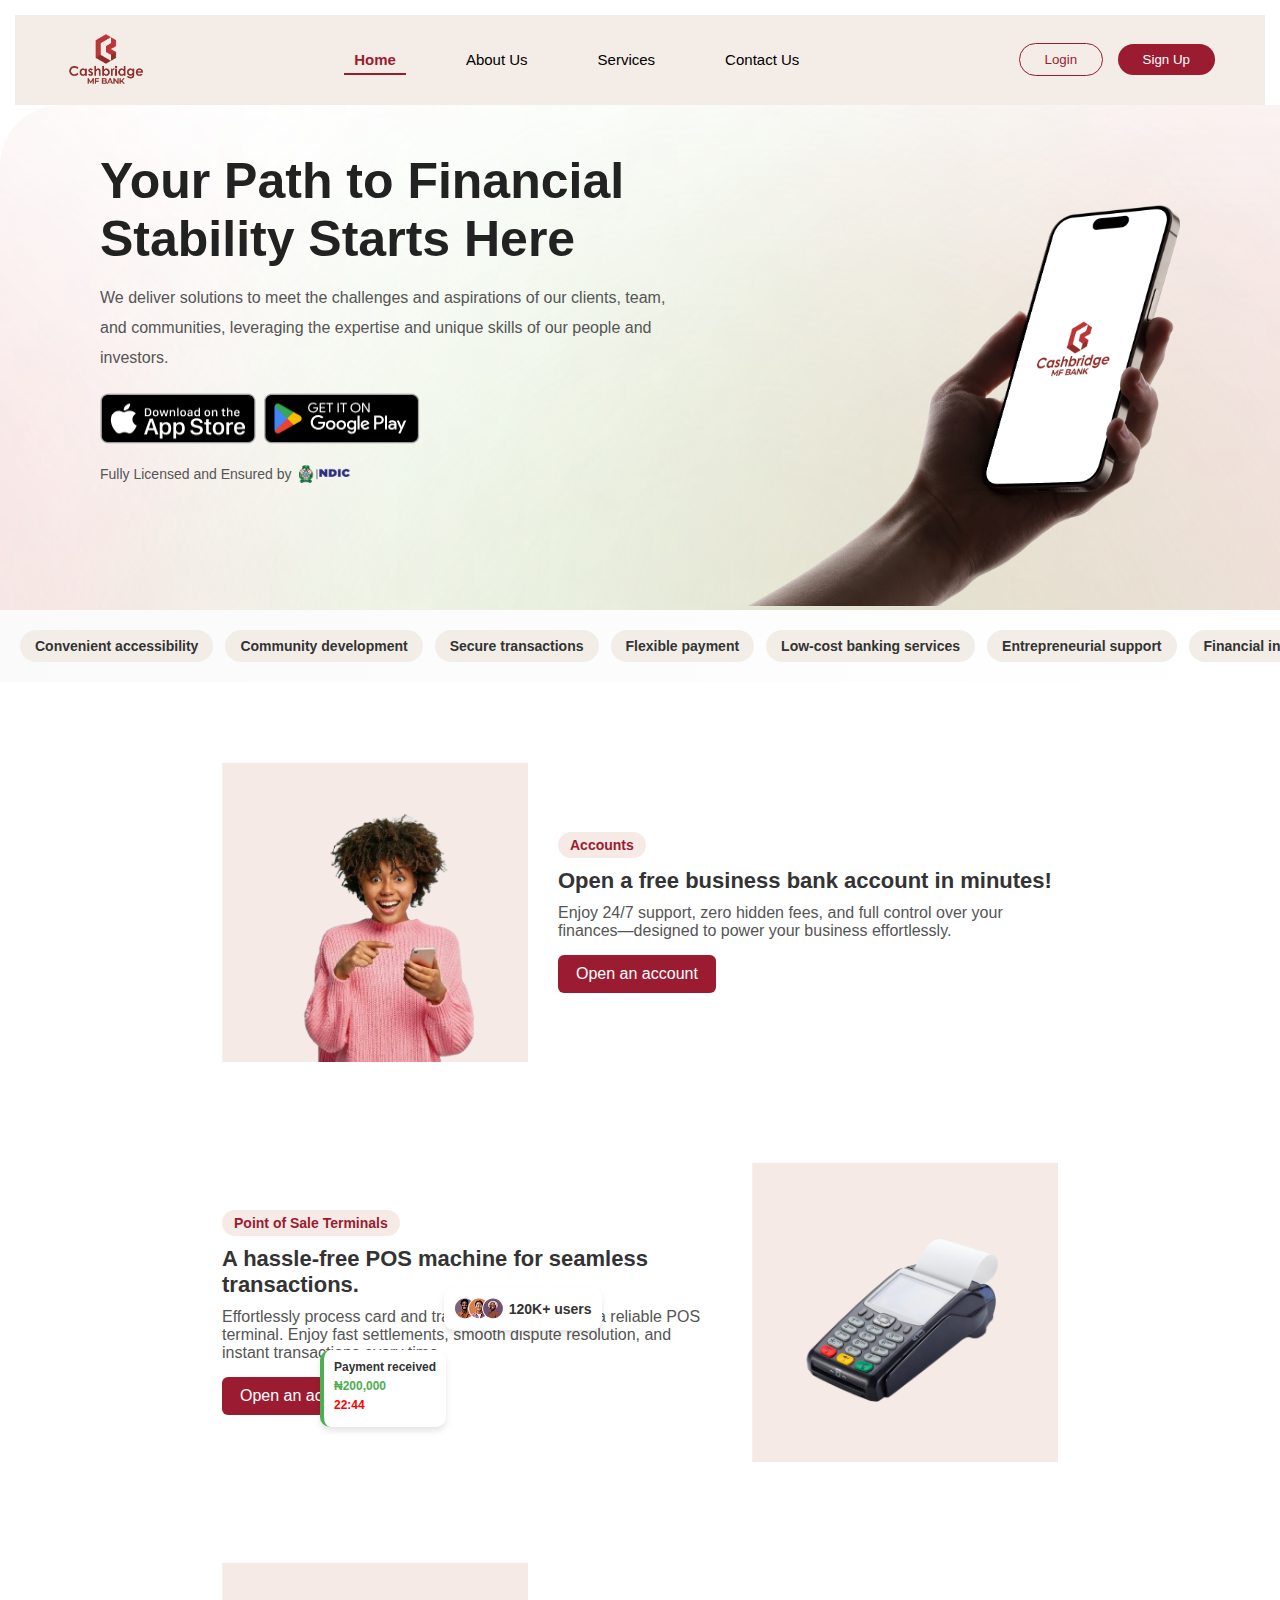
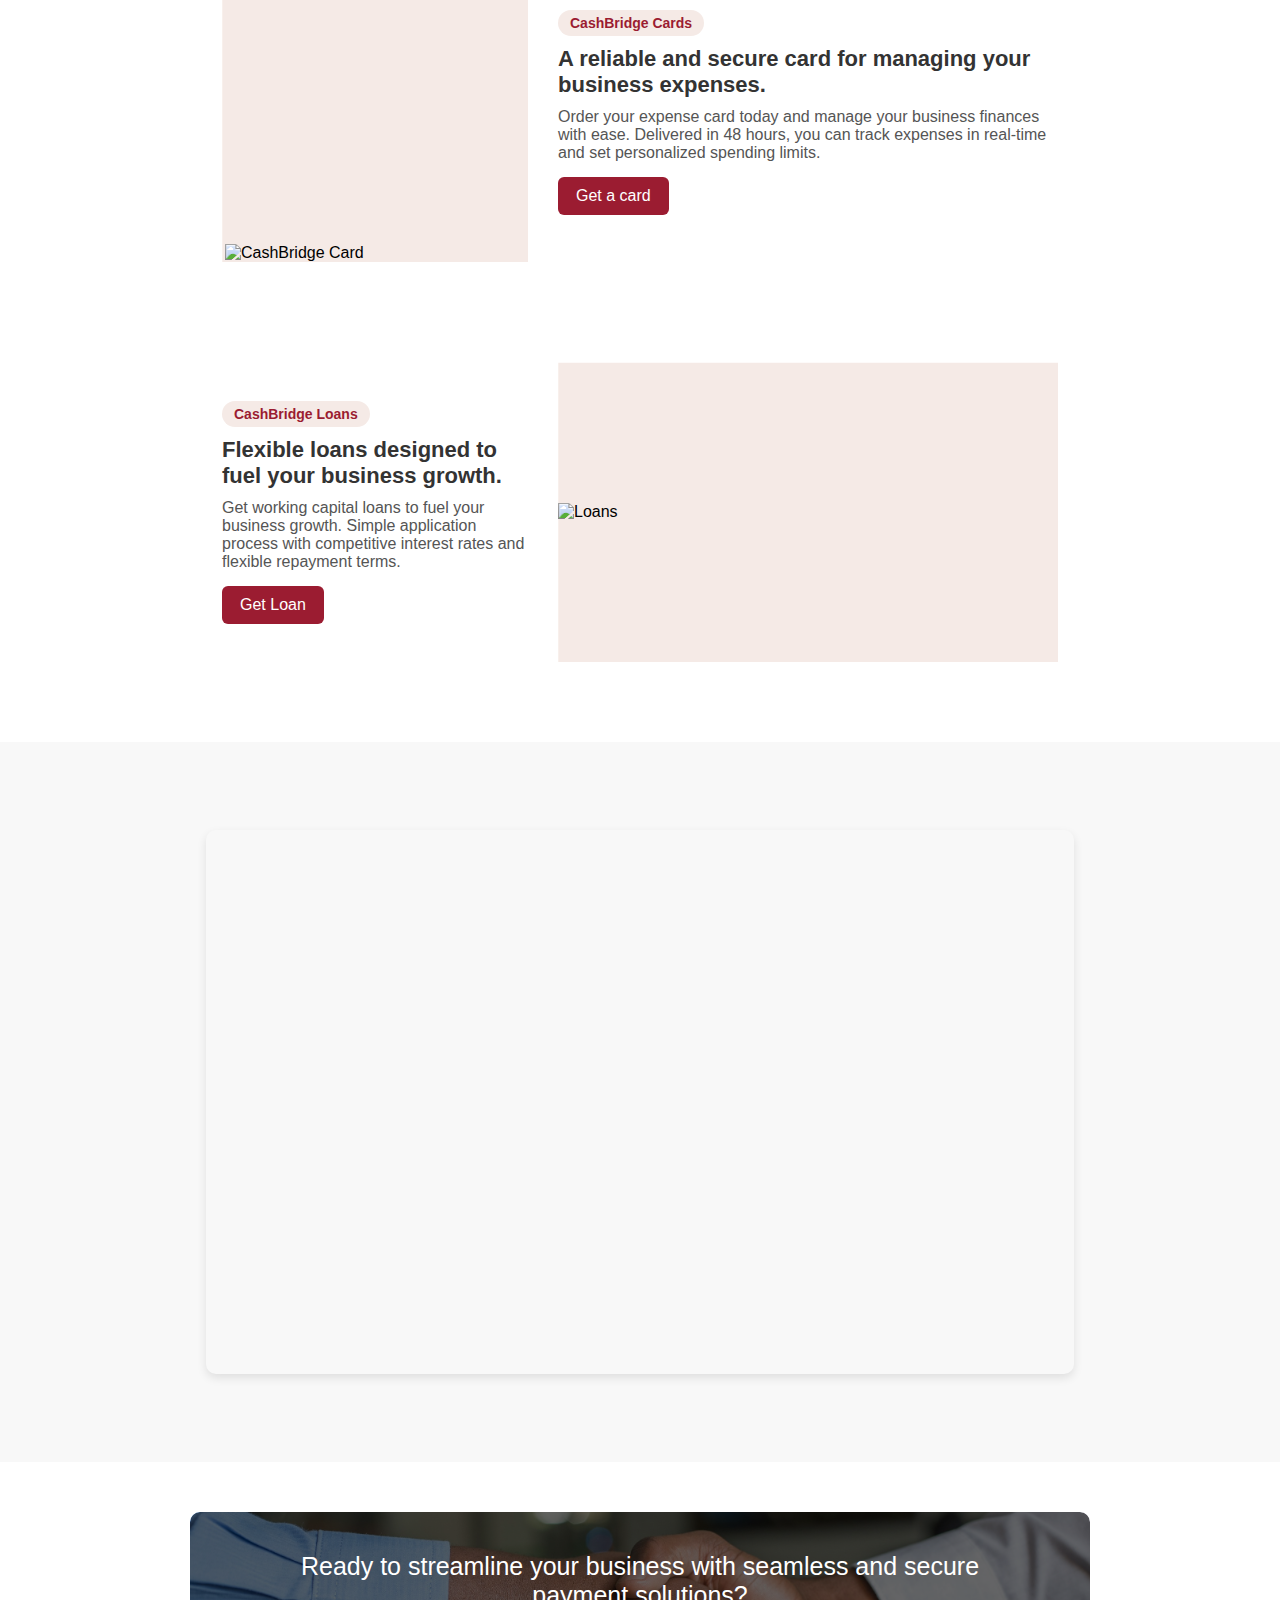
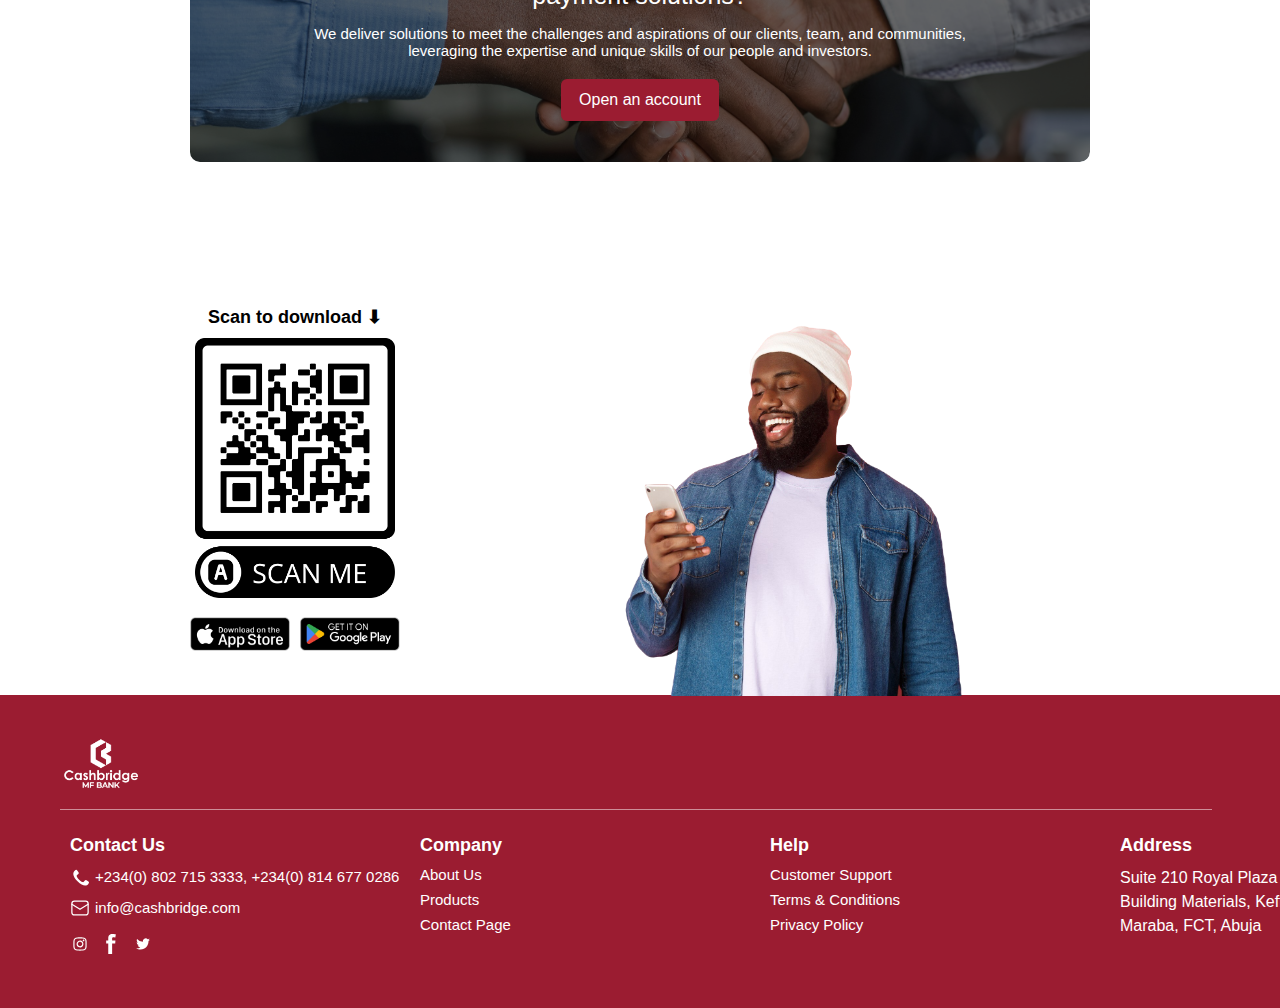
==== index.html @ af5f1c72 "Initial commit" ====
<!DOCTYPE html>
<html lang="en">

<head>
    <meta charset="UTF-8">
    <meta name="viewport" content="width=device-width, initial-scale=1.0">
    <title>CashBridge Landing Page</title>
    <link rel="stylesheet" href="styles.css">
</head>

<body>

    <!-- Navigation -->
    <header class="navbar">
        <div class="logo">
            <img src="img/CB-logo.png" alt="Company Logo">
        </div>
    
        <!-- Hamburger Menu Icon -->
        <button class="menu-toggle" id="menu-toggle">
            ☰
        </button>
    
        <nav class="nav-links" id="nav-links">
            <ul>
                <li><a href="index.html" class="active">Home</a></li>
                <li><a href="about.html">About Us</a></li>
                <li><a href="services.html">Services</a></li>
                <li><a href="contact.html">Contact Us</a></li>
                <li class="menu-auth-buttons">
                    <button class="login">Login</button>
                    <button class="signup">Sign Up</button>
                </li>
            </ul>
        </nav>
    
        <!-- Desktop Auth Buttons (Hidden on Mobile) -->
        <div class="auth-buttons">
            <button class="login">Login</button>
            <button class="signup">Sign Up</button>
        </div>
    </header>    

    <!-- Hero Section -->
    <section class="hero">
        <div class="hero-content">
            <h1>Your Path to Financial Stability Starts Here</h1>
            <p>
                We deliver solutions to meet the challenges and aspirations of our clients, team, and communities,
                leveraging the
                expertise and unique skills of our people and investors.
            </p>
            <div class="cta-buttons">
                <a href="https://play.google.com/store/apps/details?id=com.cashbridgemfb.cashbridgemfbmobile">
                    <img src="img/button-1.png" alt="Download button">
                </a>
                <a href="https://play.google.com/store/apps/details?id=com.cashbridgemfb.cashbridgemfbmobile">
                    <img src="img/button-2.png" alt="Download button">
                </a>
            </div>
            <span class="licensed">
                Fully Licensed and Ensured by
                <img src="img/cbn&ndic.png" alt="">
            </span>
        </div>
        <div class="hero-image">
            <img src="img/cashbridge-1.png" alt="Mobile App Preview">
        </div>
    </section>

    <!-- Benefits Section -->
    <section class="benefits">
        <div class="benefits-container">
            <span class="benefit">Convenient accessibility</span>
            <span class="benefit">Community development</span>
            <span class="benefit">Secure transactions</span>
            <span class="benefit">Flexible payment</span>
            <span class="benefit">Low-cost banking services</span>
            <span class="benefit">Entrepreneurial support</span>
            <span class="benefit">Financial inclusion</span>
            <span class="benefit">Access to credit</span>
            <span class="benefit">Savings support</span>
        </div>
    </section>

    <!-- Features -->
    <section class="features">
        <div class="feature">
            <div class="feature-image">
                <img src="img/cashbridge-2.png" alt="Open Account" style="width: 200px; align-self:self-end">

                <!-- Payment Received Popup -->
                <div class="popup payment-received">
                    <p>Payment received</p>
                    <p class="amount">₦200,000</p>
                    <p class="time">22:44</p>
                </div>

                <!-- Users Count Popup -->
                <div class="popup users-count">
                    <img src="img/user-icon.png" alt="Users">
                    <span>120K+ users</span>
                </div>
            </div>
            <div class="feature-text">
                <span class="feature-label">Accounts</span>
                <h3>Open a free business bank account in minutes!</h3>
                <p>Enjoy 24/7 support, zero hidden fees, and full control over your finances—designed to power your
                    business effortlessly.</p>
                <button class="feature-btn">Open an account</button>
            </div>
        </div>

        <div class="feature">
            <div class="feature-text">
                <span class="feature-label">Point of Sale Terminals</span>
                <h3>A hassle-free POS machine for seamless transactions.</h3>
                <p>Effortlessly process card and transfer payments with a reliable POS terminal. Enjoy fast settlements,
                    smooth dispute resolution, and instant transactions every time.</p>
                <button class="feature-btn">Open an account</button>
            </div>
            <div class="feature-image">
                <img src="img/cashbridge-3.png" alt="POS Machine" style="width: 300px; align-self: center;">
            </div>
        </div>

        <div class="feature">
            <div class="feature-image">
                <img src="img/card.png" alt="CashBridge Card"
                    style="width: 300px; align-self: self-end;">
            </div>
            <div class="feature-text">
                <span class="feature-label">CashBridge Cards</span>
                <h3>A reliable and secure card for managing your business expenses.</h3>
                <p>Order your expense card today and manage your business finances with ease. Delivered in 48 hours, you
                    can track expenses in real-time and set personalized spending limits.</p>
                <button class="feature-btn">Get a card</button>
            </div>
        </div>

        <div class="feature">
            <div class="feature-text">
                <span class="feature-label">CashBridge Loans</span>
                <h3>Flexible loans designed to fuel your business growth.</h3>
                <p>Get working capital loans to fuel your business growth. Simple application process with competitive
                    interest rates and flexible repayment terms.</p>
                <button class="feature-btn">Get Loan</button>
            </div>
            <div class="feature-image">
                <img src="img/cashbridge-4.jpg" alt="Loans" style="width: 500px; align-self: center;">
            </div>
        </div>
    </section>

    <!-- Video -->
    <section class="video-section">
        <video src="/img/CB-video.mp4" autoplay muted loop playsinline></video>
    </section>       

    <!-- CTA -->
    <section class="cta">
        <div class="cta-overlay">
            <h2>Ready to streamline your business with seamless and secure payment solutions?</h2>
            <p>We deliver solutions to meet the challenges and aspirations of our clients, team, and communities, leveraging the expertise and unique skills of our people and investors.</p>
            <button class="cta-btn">Open an account</button>
        </div>
    </section>
    
    <!-- Download -->
    <section class="download-section">
        <div class="download-content">
            <h3>Scan to download <span>⬇</span></h3>
            <img src="img/Cb-QRcode.png" alt="QR Code" class="qr-code">
            <div class="store-buttons">
                <img src="img/button-1.png" alt="Download on App Store">
                <img src="img/button-2.png" alt="Get it on Google Play">
            </div>
        </div>
        <div class="download-image">
            <img src="img/cashbridge-6.png" alt="Happy User">
        </div>
    </section>    

    <!-- Footer -->
    <footer class="footer">
        <!-- Logo Section -->
        <div class="footer-logo">
            <img src="/img/CB-logo-2.png" alt="Logo">
        </div>

        <!-- Border Line -->
        <div class="footer-line"></div>

        <!-- Footer Content -->
        <div class="footer-container">
            <!-- Contact Us -->
            <div class="footer-section">
                <h3>Contact Us</h3>
                <span>
                    <img src="img/call-svgrepo-com.svg" alt="">
                    <p>+234(0) 802 715 3333, +234(0) 814 677 0286</p>
                </span>
                <span>
                    <img src="img/email-envelope-letter-mail-message-svgrepo-com.svg" alt="">
                    <p>info@cashbridge.com</p>
                </span>
                <div class="social-icons">
                    <a href="#">
                        <img src="img/instagram-svgrepo-com.svg" alt="">
                    </a>
                    <a href="#">
                        <img src="img/facebook-svgrepo-com.svg" alt="">
                    </a>
                    <a href="#">
                        <img src="img/twitter-svgrepo-com.svg" alt="">
                    </a>
                </div>
            </div>

            <!-- Company -->
            <div class="footer-section">
                <h3>Company</h3>
                <ul>
                    <li><a href="#">About Us</a></li>
                    <li><a href="#">Products</a></li>
                    <li><a href="#">Contact Page</a></li>
                </ul>
            </div>

            <!-- Help -->
            <div class="footer-section">
                <h3>Help</h3>
                <ul>
                    <li><a href="#">Customer Support</a></li>
                    <li><a href="#">Terms & Conditions</a></li>
                    <li><a href="#">Privacy Policy</a></li>
                </ul>
            </div>

            <!-- Address -->
            <div class="footer-section">
                <h3>Address</h3>
                <p>Suite 210 Royal Plaza Opposite</p>
                <p>Building Materials, Keffi-Road</p>
                <p>Maraba, FCT, Abuja</p>
            </div>
        </div>
    </footer>

    <script src="script.js"></script>
</body>
</html>
---- styles.css ----
* {
    margin: 0;
    padding: 0;
    box-sizing: border-box;
    font-family: Helvetica, sans-serif;
}

/* Navbar */
.navbar {
    display: flex;
    justify-content: space-between;
    align-items: center;
    background: #f4ece7;
    color: black;
    padding: 15px 50px;
    margin-top: 15px;
    margin-inline: 15px;
}

/* Logo */
.navbar .logo img {
    width: 80px;
}

/* Default Navigation Links */
.nav-links ul {
    display: flex;
    list-style: none;
    gap: 20px;
}

.nav-links ul li {
    margin: 0 15px;
}

.navbar nav ul li a {
    color: black;
    text-decoration: none;
    font-size: 15px;
    padding: 5px 10px;
}

.navbar nav ul li a.active {
    color: #9b1c31;
    font-weight: bold;
    border-bottom: 2px solid #9b1c31;
}

.nav-links ul li a:hover {
    color: #9b1c31;
}

/* Auth Buttons */
.auth-buttons button {
    padding: 8px 25px;
    cursor: pointer;
    margin-left: 10px;
}

.menu-auth-buttons {
    display: none;
    margin-top: 10px;
}

/* Desktop Button Styling */
.login {
    background: transparent;
    color: #9b1c31;
    border: 1px solid #9b1c31;
    border-radius: 50px;
}

.signup {
    background: #9b1c31;
    color: white;
    border: none;
    border-radius: 50px;
}

.login:hover {
    background: #9b1c31;
    color: white;
    border: none;
}

.signup:hover {
    background: transparent;
    color: #9b1c31;
    border: 1px solid #9b1c31;
    border-radius: 50px;
}

/* Mobile & Tablet View */
.menu-toggle {
    display: none;
    /* Hidden on Desktop */
    font-size: 24px;
    background: none;
    border: none;
    cursor: pointer;
}

/* Mobile Navigation */
@media (max-width: 768px) {
    .nav-links {
        display: none;
        /* Hidden by default */
        position: absolute;
        top: 60px;
        left: 0;
        width: 100%;
        background: #f4ece7;
        text-align: center;
        padding: 10px 0;
        box-shadow: 0px 4px 6px rgba(0, 0, 0, 0.1);
    }

    .nav-links ul {
        display: flex;
        flex-direction: column;
        padding: 0;
    }

    .nav-links ul li {
        padding: 10px 0;
    }

    /* Show Menu Auth Buttons on Mobile */
    .menu-auth-buttons {
        display: block;
        margin-top: 10px;
    }

    .menu-auth-buttons button {
        width: 80%;
        margin: 5px auto;
        padding: 10px;
    }

    /* Show Hamburger Icon */
    .menu-toggle {
        display: block;
    }

    /* Show Navbar when Active */
    .nav-links.active {
        display: block;
    }

    /* Hide Desktop Auth Buttons */
    .auth-buttons {
        display: none;
    }
}

/* Hero Section */
.hero {
    display: flex;
    justify-content: center;
    align-items: center;
    text-align: center;
    padding: 0 100px;
    background-image: url("img/CB-background3.png");
}

/* Hero Content */
.hero-content {
    padding-bottom: 80px;
    width: 60%;
}

/* Heading */
.hero h1 {
    font-size: 50px;
    font-weight: 700;
    color: #222;
    text-align: left;
}

/* Paragraph */
.hero p {
    margin: 15px 0;
    color: #555;
    text-align: left;
    line-height: 30px;
    font-size: 16px;
    font-weight: 400;
    margin-right: 70px;
}

/* Call-to-action buttons */
.cta-buttons {
    display: flex;
    margin-top: 20px;
    cursor: pointer;
    gap: 8px;
}

.cta-buttons a img {
    width: 100%;
    height: 90%;
}

/* Hero Image */
.hero-image {
    padding-top: 100px;
    width: 40%;
}

.hero-image img {
    width: 100%;
}

/* Licensed Section */
.licensed {
    display: flex;
    align-items: center;
    justify-content: left;
    font-size: 14px;
    color: #555;
    margin-top: 15px;
    gap: 8px;
}

.licensed img {
    width: 8%;
    height: 8%;
}

/* Responsive Design */
@media (max-width: 1024px) {
    .hero {
        flex-direction: column;
        text-align: center;
        padding: 50px 20px;
    }

    .hero-content {
        width: 100%;
        padding-bottom: 40px;
    }

    .hero h1 {
        font-size: 32px;
        text-align: center;
    }

    .hero p {
        font-size: 14px;
        text-align: center;
        margin: 0 auto;
    }

    .cta-buttons {
        justify-content: center;
    }

    .licensed {
        justify-content: center;
    }

    /* Hide Hero Image on Mobile & Tablet */
    .hero-image {
        display: none;
    }
}

/* Benefits Section */
.benefits {
    overflow: hidden;
    padding: 20px;
    background: linear-gradient(to right, #fafafa, #ffffff);
    white-space: nowrap;
}

.benefits-container {
    display: flex;
    gap: 12px;
    animation: scroll 50s linear infinite;
}

.benefit {
    display: inline-block;
    padding: 8px 15px;
    background: rgba(242, 238, 231, 1);
    border-radius: 20px;
    font-size: 14px;
    color: #333;
    font-weight: bold;
    white-space: nowrap;
}

/* Smooth scrolling animation */
@keyframes scroll {
    from {
        transform: translateX(0%);
    }

    to {
        transform: translateX(-100%);
    }
}

/* Features Section */
.features {
    display: flex;
    flex-direction: column;
    gap: 40px;
    padding: 50px 15%;
}

/* Each feature */
.feature {
    display: flex;
    align-items: center;
    gap: 30px;
    padding: 30px;
    border-radius: 10px;
}


/* Feature text content */
.feature-text {
    max-width: 500px;
}

.feature-label {
    display: inline-block;
    background: #F5EAE6;
    color: #9b1c31;
    padding: 5px 12px;
    font-size: 14px;
    font-weight: bold;
    border-radius: 20px;
    margin-bottom: 10px;
}

.feature h3 {
    font-size: 22px;
    color: #333;
    margin-bottom: 10px;
}

.feature p {
    font-size: 16px;
    color: #555;
    margin-bottom: 15px;
}

/* Buttons */
.feature-btn {
    background: #9b1c31;
    color: white;
    padding: 10px 18px;
    border: none;
    border-radius: 6px;
    cursor: pointer;
    font-size: 16px;
}

.feature-btn:hover {
    background: #bb223a;
}

/* Images */
.feature-image {
    display: flex;
    width: 500px;
    height: 300px;
    background-image: url("img/CB-background2.png");
    align-content: center;
    justify-content: center;
}

/* Popups */
.feature-image .popup {
    position: absolute;
    background: white;
    padding: 10px;
    border-radius: 10px;
    box-shadow: 0px 4px 6px rgba(0, 0, 0, 0.1);
    font-size: 14px;
}

/* Payment Received Popup */
.payment-received {
    top: 150%;
    left: 25%;
    padding: 3px;
    border-left: 4px solid #4CAF50;
}

.payment-received p {
    font-size: 12px;
    font-weight: bold;
    margin-bottom: 5px;
    color: #333;
}

.payment-received .amount {
    font-size: 12px;
    color: #4CAF50;
    font-weight: 600;
}

.payment-received .time {
    font-size: 12px;
    color: red;
    font-weight: 600;
}

/* User count popup */
.users-count {
    top: 143%;
    right: 53%;
    display: flex;
    align-items: center;
    gap: 5px;
    padding: 10px;
    border-radius: 8px;
    background: white;
    box-shadow: 0px 4px 6px rgba(0, 0, 0, 0.1);
}

.users-count img {
    width: 50px;
}

.users-count span {
    font-size: 14px;
    font-weight: bold;
    color: #333;
}


/* Responsive (Stack on small screens) */
@media (max-width: 768px) {
    .feature {
        flex-direction: column !important;
        text-align: center;
    }
}

/* Testimonials Section */
.video-section {
    display: flex;
    justify-content: center;
    align-items: center;
    height: 80vh;
    background: #f8f8f8;
    padding: 20px;
}

.video-section video {
    width: 70%;
    height: 80%;
    object-fit: cover;
    border-radius: 10px;
    box-shadow: 0px 4px 10px rgba(0, 0, 0, 0.1);
}

@media (max-width: 1024px) {
    .video-section video {
        width: 90%;
    }
}

@media (max-width: 768px) {
    .video-section {
        height: 60vh;
    }

    .video-section video {
        width: 100%;
        height: 50vh;
    }
}

@media (max-width: 480px) {
    .video-section {
        height: 50vh;
    }

    .video-section video {
        width: 100%;
        height: 40vh;
    }
}

/* CTA Section */
.cta {
    background: url('img/cashbridge-5.jpg') center/cover no-repeat;
    display: flex;
    justify-content: center;
    align-items: center;
    height: 250px;
    position: relative;
    border-radius: 10px;
    margin: 50px auto;
    max-width: 900px;
    overflow: hidden;
}

/* Overlay effect */
.cta-overlay {
    background: rgba(0, 0, 0, 0.6);
    padding: 40px;
    height: 250px;
    text-align: center;
    color: white;
    width: 100%;
    border-radius: 10px;
}

.cta h2 {
    font-size: 25px;
    font-weight: 500;
    margin-bottom: 15px;
    padding: 0px 50px;
}

.cta p {
    font-size: 15px;
    font-weight: 400;
    margin-bottom: 20px;
    padding: 0px 50px;
}

/* CTA Button */
.cta-btn {
    background: #9b1c31;
    color: white;
    border: none;
    padding: 12px 18px;
    font-size: 16px;
    border-radius: 6px;
    cursor: pointer;
    transition: 0.3s;
}

.cta-btn:hover {
    background: #bb223a;
}

/* Responsive */
@media (max-width: 768px) {
    .cta {
        height: auto;
        padding: 20px;
    }

    .cta h2 {
        font-size: 18px;
    }

    .cta p {
        font-size: 14px;
    }

    .cta-btn {
        font-size: 14px;
        padding: 10px 16px;
    }
}

/* Download Section */
.download-section {
    display: flex;
    align-items: center;
    justify-content: center;
    gap: 40px;
    padding-top: 50px;
    padding-inline: 50px;
    background: white;
}

/* Left Side Content */
.download-content {
    text-align: center;
}

.download-content h3 {
    font-size: 18px;
    font-weight: bold;
    margin-bottom: 10px;
}

.qr-code {
    width: 200px;
    margin-bottom: 15px;
}

/* Store Buttons */
.store-buttons {
    display: flex;
    justify-content: center;
    gap: 10px;
}

.store-buttons img {
    width: 100px;
    cursor: pointer;
}

/* Right Side Image */
.download-image img {
    width: 650px;
    max-width: 100%;
    margin-bottom: -5px;
}

/* Responsive */
@media (max-width: 768px) {
    .download-section {
        flex-direction: column;
        text-align: center;
    }

    .download-image img {
        width: 200px;
    }
}

/* Footer */
.footer {
    background-color: #9b1c31;
    color: white;
    padding: 40px 0px;
    text-align: center;
}

/* Logo Section */
.footer-logo {
    text-align: left;
    margin-bottom: 10px;
    margin-left: 60px;
}

.footer-logo img {
    width: 80px;
}

/* Horizontal Border Line */
.footer-line {
    width: 90%;
    height: 1px;
    background-color: #fff;
    opacity: 0.5;
    margin-block: 15px;
    margin-left: 60px;
}

/* Footer Content */
.footer-container {
    display: flex;
    margin-left: 60px;
    text-align: left;
}

.footer-section {
    flex: 1;
    min-width: 330px;
    margin: 10px;
}

.footer-section h3 {
    font-size: 18px;
    font-weight: 700;
    margin-bottom: 10px;
}

.footer-section p {
    line-height: 1.5;
}

.footer-section span {
    display: flex;
    align-items: center;
    margin-bottom: 8px;
}

.footer-section span img {
    width: 20px;
    margin-right: 5px;
}

.footer-section span p {
    font-size: 15px;
}

/* Footer Links */
.footer-section ul {
    list-style: none;
    padding: 0;
}

.footer-section ul li {
    margin-bottom: 8px;
    font-size: 15px;
}

.footer-section ul li a {
    color: white;
    text-decoration: none;
    transition: 0.3s;
}

.footer-section ul li a:hover {
    text-decoration: underline;
}

/* Social Media Icons */
.social-icons {
    margin-top: 15px;
}

.social-icons a {
    margin-right: 5px;
    text-decoration: none;
    transition: 0.3s;
}

.social-icons img {
    width: 20px;
    margin-right: 2px;
}

/* Responsive Design */
@media (max-width: 768px) {
    .footer-container {
        flex-direction: column;
        text-align: center;
    }

    .footer-section {
        margin-bottom: 20px;
    }
}

/* Service Page */

.services-hero {
    font-size: 20px;
    font-style: bold;
    text-align: center;
    margin-top: 5%;
    margin-inline: 20%;
}

/* Popups */
.feature-image .service-popup {
    position: absolute;
    background: white;
    padding: 10px;
    border-radius: 10px;
    box-shadow: 0px 4px 6px rgba(0, 0, 0, 0.1);
    font-size: 14px;
}

/* Payment Received Popup */
.service-payment-received {
    top: 75%;
    left: 25%;
    padding: 3px;
    border-left: 4px solid #4CAF50;
}

.service-payment-received p {
    font-size: 12px;
    font-weight: bold;
    margin-bottom: 5px;
    color: #333;
}

.service-payment-received .amount {
    font-size: 12px;
    color: #4CAF50;
    font-weight: 600;
}

.service-payment-received .time {
    font-size: 12px;
    color: red;
    font-weight: 600;
}

/* User count popup */
.service-users-count {
    top: 68%;
    right: 53%;
    display: flex;
    align-items: center;
    gap: 5px;
    padding: 10px;
    border-radius: 8px;
    background: white;
    box-shadow: 0px 4px 6px rgba(0, 0, 0, 0.1);
}

.service-users-count img {
    width: 50px;
}

.service-users-count span {
    font-size: 14px;
    font-weight: bold;
    color: #333;
}

/* Contact Page */
.contact {
    display: flex;
    justify-content: center;
    align-items: center;
    min-height: 100vh;
    background-image: url('./img/CB-background3.png');
    padding: 50px 10%;
}

.contact-container {
    max-width: 800px;
    text-align: left;
}

.contact h2 {
    font-size: 34px;
    font-weight: bold;
    margin-bottom: 10px;
}

.contact p {
    color: #666;
    margin-bottom: 20px;
}

.contact-form {
    display: flex;
    flex-direction: column;
}

.form-group {
    display: flex;
    gap: 20px;
    margin-bottom: 15px;
}

.input-field {
    flex: 1;
    display: flex;
    flex-direction: column;
}

.input-field label {
    font-size: 14px;
    font-weight: 500;
    margin-bottom: 5px;
}

.input-field input,
.message-field textarea {
    width: 100%;
    padding: 12px;
    border: 1px solid #ccc;
    border-radius: 5px;
    font-size: 16px;
    background: rgba(215, 213, 213, 1);
    ;
}

.message-field {
    display: flex;
    flex-direction: column;
    margin-bottom: 20px;
}

.message-field label {
    font-size: 14px;
    font-weight: 500;
    margin-bottom: 5px;
}

.message-field textarea {
    height: 150px;
    resize: none;
}

.submit-btn {
    background: #d32f2f;
    color: white;
    font-size: 16px;
    padding: 12px;
    border: none;
    border-radius: 5px;
    cursor: pointer;
    width: 120px;
    font-weight: bold;
}

.submit-btn:hover {
    background: #b71c1c;
}

/* Responsive Design */
@media (max-width: 768px) {
    .form-group {
        flex-direction: column;
    }
}
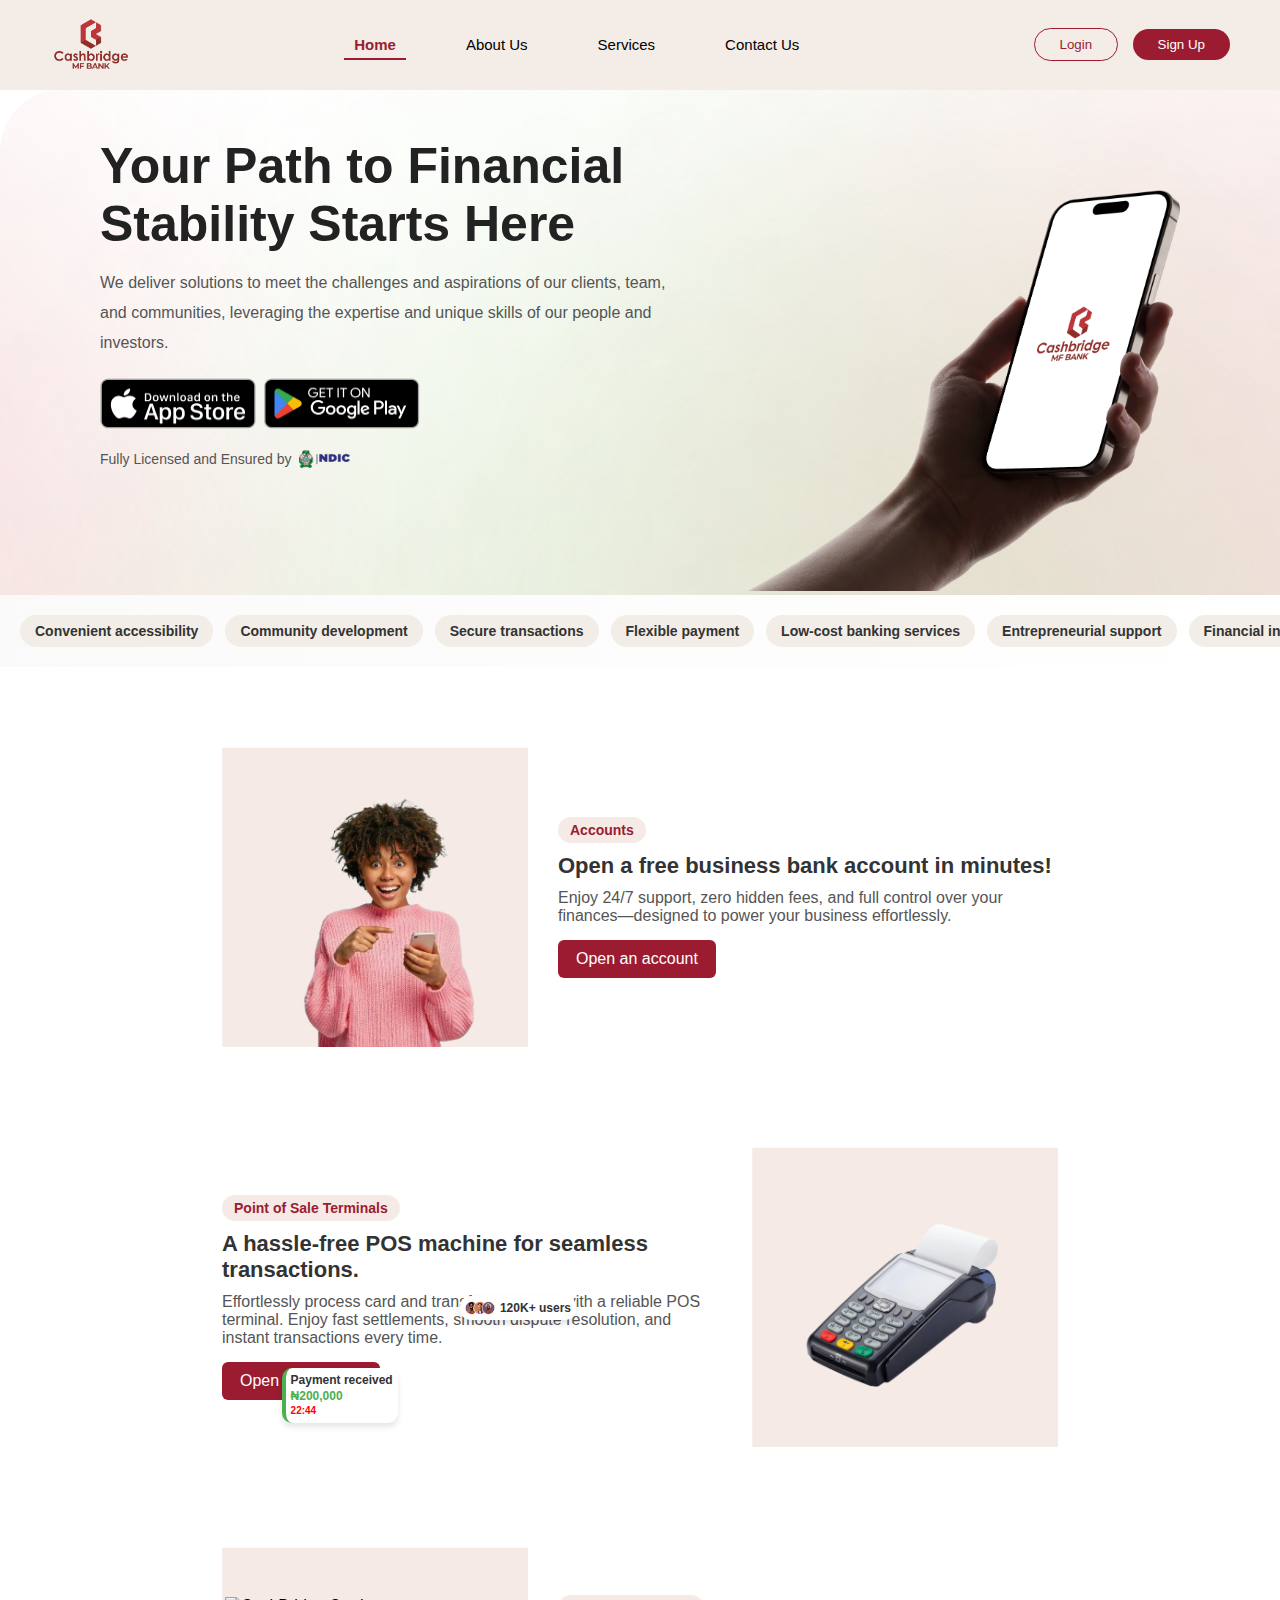
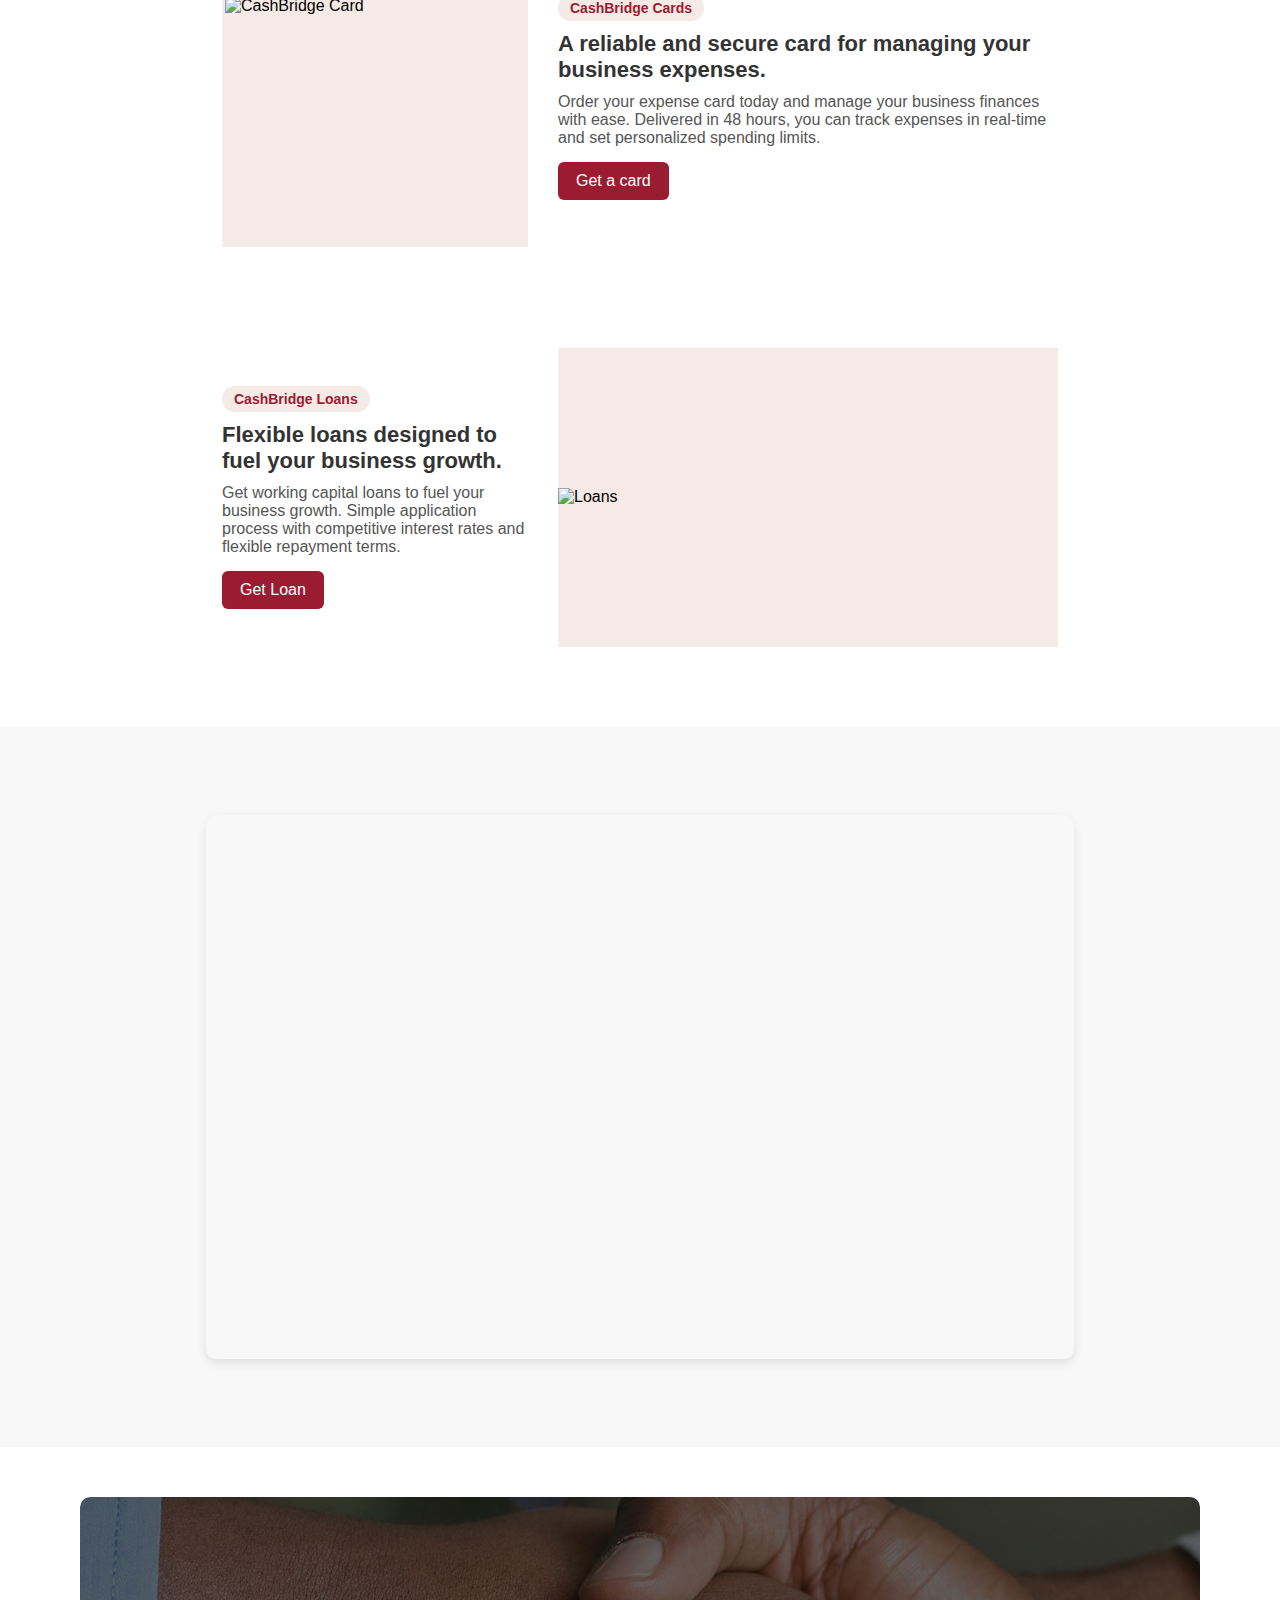
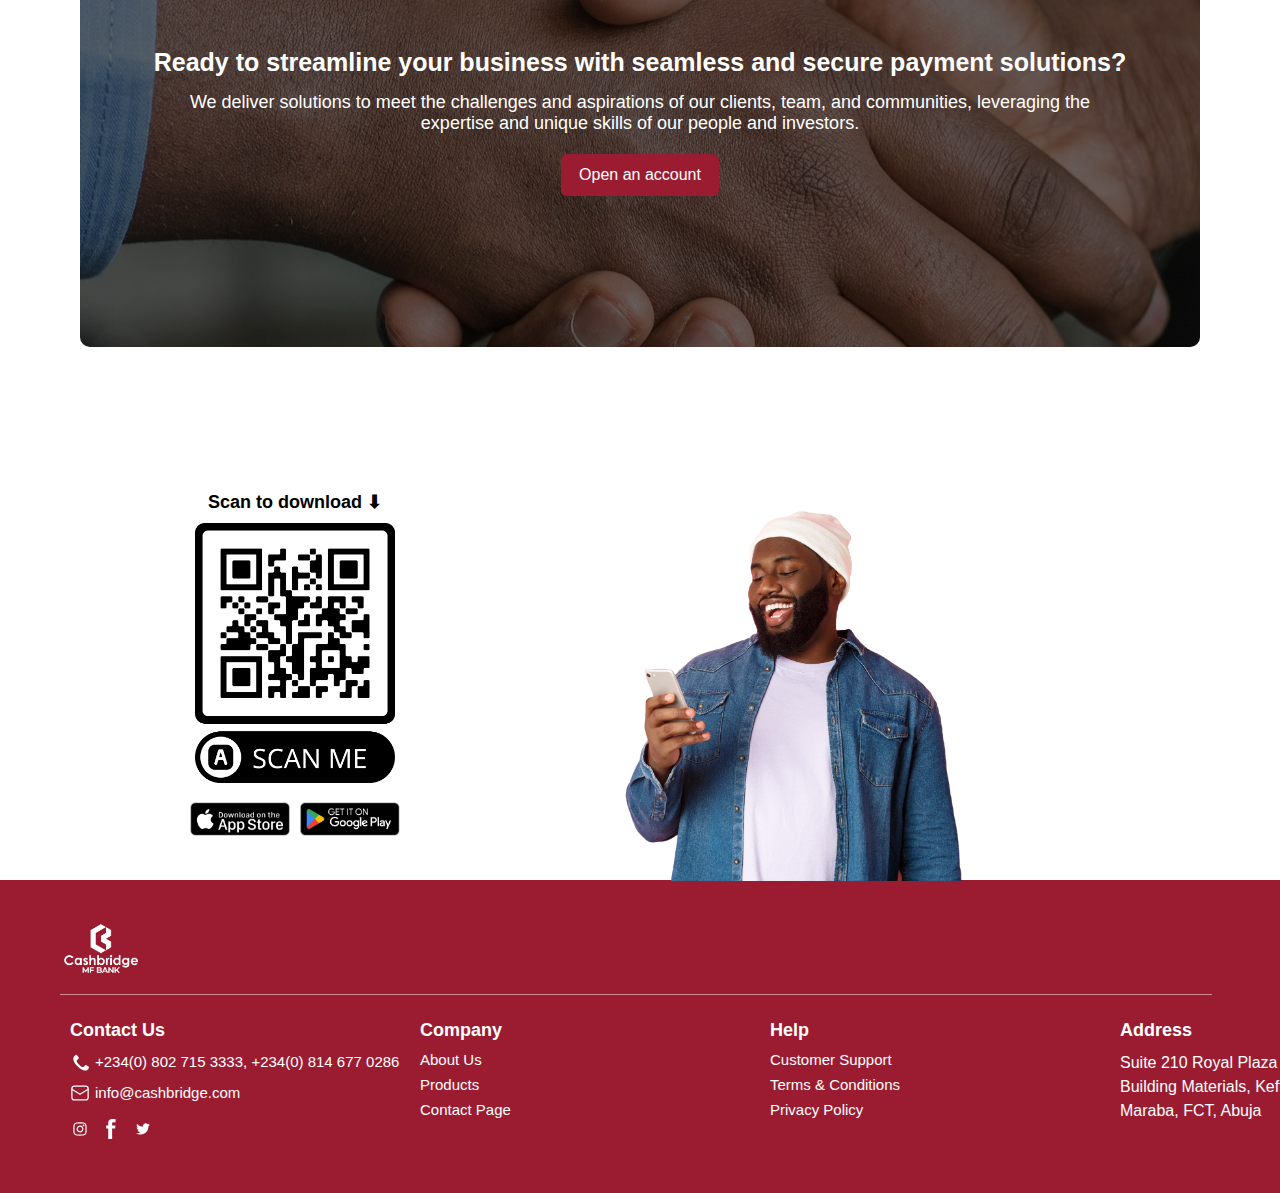
==== commit 0d011049: "update" ====
--- a/index.html
+++ b/index.html
@@ -126,8 +126,8 @@
 
         <div class="feature">
             <div class="feature-image">
-                <img src="img/card.png" alt="CashBridge Card"
-                    style="width: 300px; align-self: self-end;">
+                <img src="img/card.png" class="card" alt="CashBridge Card"
+                    style="width: 300px; height: 200px; align-self: center; justify-content: center;">
             </div>
             <div class="feature-text">
                 <span class="feature-label">CashBridge Cards</span>
@@ -164,6 +164,7 @@
             <p>We deliver solutions to meet the challenges and aspirations of our clients, team, and communities, leveraging the expertise and unique skills of our people and investors.</p>
             <button class="cta-btn">Open an account</button>
         </div>
+        <img src="img/cashbridge-5.jpg" alt="">
     </section>
     
     <!-- Download -->
--- a/styles.css
+++ b/styles.css
@@ -13,8 +13,9 @@
     background: #f4ece7;
     color: black;
     padding: 15px 50px;
-    margin-top: 15px;
-    margin-inline: 15px;
+    position: sticky;
+    z-index: 1000;
+    top: 0;
 }
 
 /* Logo */
@@ -93,7 +94,6 @@
 /* Mobile & Tablet View */
 .menu-toggle {
     display: none;
-    /* Hidden on Desktop */
     font-size: 24px;
     background: none;
     border: none;
@@ -102,9 +102,13 @@
 
 /* Mobile Navigation */
 @media (max-width: 768px) {
+    .navbar {
+        padding: 10px 30px;
+        margin: 0px;
+    }
+
     .nav-links {
         display: none;
-        /* Hidden by default */
         position: absolute;
         top: 60px;
         left: 0;
@@ -115,6 +119,10 @@
         box-shadow: 0px 4px 6px rgba(0, 0, 0, 0.1);
     }
 
+    .nav-links.show {
+        display: block;
+    }
+
     .nav-links ul {
         display: flex;
         flex-direction: column;
@@ -125,7 +133,6 @@
         padding: 10px 0;
     }
 
-    /* Show Menu Auth Buttons on Mobile */
     .menu-auth-buttons {
         display: block;
         margin-top: 10px;
@@ -137,12 +144,11 @@
         padding: 10px;
     }
 
-    /* Show Hamburger Icon */
     .menu-toggle {
-        display: block;
-    }
-
-    /* Show Navbar when Active */
+        display: flex;
+        color: #9b1c31;
+    }
+
     .nav-links.active {
         display: block;
     }
@@ -232,7 +238,7 @@
     .hero {
         flex-direction: column;
         text-align: center;
-        padding: 50px 20px;
+        padding: 50px 8%;
     }
 
     .hero-content {
@@ -253,13 +259,18 @@
 
     .cta-buttons {
         justify-content: center;
+        gap: 2px;
+    }
+
+    .cta-buttons a img {
+        width: 80%;
+        height: 80%;
     }
 
     .licensed {
         justify-content: center;
     }
 
-    /* Hide Hero Image on Mobile & Tablet */
     .hero-image {
         display: none;
     }
@@ -376,16 +387,15 @@
 .feature-image .popup {
     position: absolute;
     background: white;
-    padding: 10px;
+    padding: 5px;
     border-radius: 10px;
     box-shadow: 0px 4px 6px rgba(0, 0, 0, 0.1);
-    font-size: 14px;
 }
 
 /* Payment Received Popup */
 .payment-received {
-    top: 150%;
-    left: 25%;
+    top: 152%;
+    left: 22%;
     padding: 3px;
     border-left: 4px solid #4CAF50;
 }
@@ -393,7 +403,7 @@
 .payment-received p {
     font-size: 12px;
     font-weight: bold;
-    margin-bottom: 5px;
+    margin-bottom: 2px;
     color: #333;
 }
 
@@ -404,44 +414,147 @@
 }
 
 .payment-received .time {
-    font-size: 12px;
+    font-size: 10px;
     color: red;
     font-weight: 600;
 }
 
 /* User count popup */
 .users-count {
-    top: 143%;
-    right: 53%;
+    top: 144%;
+    right: 55%;
     display: flex;
     align-items: center;
     gap: 5px;
-    padding: 10px;
+    padding: 5px;
     border-radius: 8px;
     background: white;
     box-shadow: 0px 4px 6px rgba(0, 0, 0, 0.1);
 }
 
 .users-count img {
-    width: 50px;
+    width: 30px;
 }
 
 .users-count span {
-    font-size: 14px;
+    font-size: 12px;
     font-weight: bold;
     color: #333;
 }
 
 
-/* Responsive (Stack on small screens) */
+/* Responsive Layout */
+@media (max-width: 1024px) {
+    .features {
+        padding: 0 0;
+    }
+
+    .feature {
+        flex-direction: column;
+        text-align: center;
+        gap: 20px;
+        padding: 10px 30px;
+    }
+
+    .feature:nth-child(odd) {
+        flex-direction: column;
+    }
+
+    .feature-image {
+        order: -1;
+        width: fit-content;
+        height: fit-content;
+    }
+
+    .feature-image img {
+        width: 70%;
+        max-width: 350px;
+    }
+
+    .popup {
+        position: relative;
+        top: auto;
+        left: auto;
+        bottom: auto;
+        right: auto;
+        margin: 10px auto;
+        display: inline-block;
+    }
+
+    .users-count {
+        flex-direction: row;
+    }
+
+    .payment-received {
+        top: 100%;
+        left: 28%;
+    }
+
+    .users-count {
+        top: 95%;
+        right: 28%;
+    }
+}
+
 @media (max-width: 768px) {
-    .feature {
-        flex-direction: column !important;
-        text-align: center;
-    }
-}
-
-/* Testimonials Section */
+    .features {
+        padding: 30px 5%;
+    }
+
+    .feature-image img {
+        width: 80%;
+    }
+
+    .popup {
+        font-size: 12px;
+        padding: 6px 10px;
+    }
+
+    .users-count img {
+        width: 30px;
+        justify-content: center;
+    }
+
+    .payment-received {
+        top: 100%;
+        left: 28%;
+    }
+
+    .users-count {
+        top: 95%;
+        right: 28%;
+    }
+}
+
+@media (max-width: 480px) {
+    .features {
+        padding: 0;
+    }
+
+    .feature-image img {
+        width: 100%;
+    }
+
+    .popup {
+        font-size: 11px;
+        padding: 5px 8px;
+    }
+
+    .users-count img {
+        width: 30px;
+    }
+
+    .payment-received {
+        top: 100%;
+        left: 18%;
+    }
+
+    .users-count {
+        top: 92%;
+        right: 10%;
+    }
+}
+
 .video-section {
     display: flex;
     justify-content: center;
@@ -472,7 +585,7 @@
 
     .video-section video {
         width: 100%;
-        height: 50vh;
+        height: 50%
     }
 }
 
@@ -483,45 +596,51 @@
 
     .video-section video {
         width: 100%;
-        height: 40vh;
+        height: 50%;
+        object-fit: cover;
     }
 }
 
 /* CTA Section */
 .cta {
-    background: url('img/cashbridge-5.jpg') center/cover no-repeat;
     display: flex;
     justify-content: center;
     align-items: center;
-    height: 250px;
+    height: 50vh;
     position: relative;
     border-radius: 10px;
-    margin: 50px auto;
-    max-width: 900px;
+    margin: 50px 80px;
     overflow: hidden;
+    text-align: center;
 }
 
 /* Overlay effect */
 .cta-overlay {
+    position: absolute;
+    top: 0;
+    left: 0;
+    width: 100%;
+    height: 100%;
     background: rgba(0, 0, 0, 0.6);
-    padding: 40px;
-    height: 250px;
-    text-align: center;
+    display: flex;
+    flex-direction: column;
+    justify-content: center;
+    align-items: center;
     color: white;
-    width: 100%;
     border-radius: 10px;
 }
 
 .cta h2 {
     font-size: 25px;
-    font-weight: 500;
+    font-weight: bold;
     margin-bottom: 15px;
     padding: 0px 50px;
 }
 
 .cta p {
-    font-size: 15px;
+    font-size: 18px;
     font-weight: 400;
+    margin-inline: 50px;
     margin-bottom: 20px;
     padding: 0px 50px;
 }
@@ -545,8 +664,8 @@
 /* Responsive */
 @media (max-width: 768px) {
     .cta {
-        height: auto;
-        padding: 20px;
+        height: 50vh;
+        margin: 20px;
     }
 
     .cta h2 {
@@ -555,6 +674,7 @@
 
     .cta p {
         font-size: 14px;
+        margin-inline: 0px;
     }
 
     .cta-btn {
@@ -605,7 +725,6 @@
 /* Right Side Image */
 .download-image img {
     width: 650px;
-    max-width: 100%;
     margin-bottom: -5px;
 }
 
@@ -617,7 +736,7 @@
     }
 
     .download-image img {
-        width: 200px;
+        width: 350px;
     }
 }
 
@@ -671,6 +790,7 @@
 
 .footer-section p {
     line-height: 1.5;
+    color: white;
 }
 
 .footer-section span {
@@ -686,6 +806,7 @@
 
 .footer-section span p {
     font-size: 15px;
+    color: white;
 }
 
 /* Footer Links */
@@ -727,13 +848,34 @@
 
 /* Responsive Design */
 @media (max-width: 768px) {
+    .footer {
+        padding-block: 20px;
+    }
+
     .footer-container {
         flex-direction: column;
         text-align: center;
+        margin-left: 0px;
+    }
+
+    .footer-logo {
+        margin-bottom: 20px;
+        margin-left: 10px;
+        text-align: center;
+    }
+
+    .footer-line {
+        width: 100%;
+        margin: 0px;
     }
 
     .footer-section {
+        flex: 0;
         margin-bottom: 20px;
+    }
+
+    .footer-section span {
+        justify-content: center;
     }
 }
 
@@ -751,16 +893,16 @@
 .feature-image .service-popup {
     position: absolute;
     background: white;
-    padding: 10px;
+    padding: 5px;
     border-radius: 10px;
     box-shadow: 0px 4px 6px rgba(0, 0, 0, 0.1);
-    font-size: 14px;
+    text-align: left;
 }
 
 /* Payment Received Popup */
 .service-payment-received {
     top: 75%;
-    left: 25%;
+    left: 22%;
     padding: 3px;
     border-left: 4px solid #4CAF50;
 }
@@ -768,7 +910,7 @@
 .service-payment-received p {
     font-size: 12px;
     font-weight: bold;
-    margin-bottom: 5px;
+    margin-bottom: 2px;
     color: #333;
 }
 
@@ -779,33 +921,93 @@
 }
 
 .service-payment-received .time {
-    font-size: 12px;
+    font-size: 10px;
     color: red;
     font-weight: 600;
 }
 
 /* User count popup */
 .service-users-count {
-    top: 68%;
-    right: 53%;
+    top: 70%;
+    right: 55%;
     display: flex;
     align-items: center;
     gap: 5px;
-    padding: 10px;
+    padding: 5px;
     border-radius: 8px;
     background: white;
     box-shadow: 0px 4px 6px rgba(0, 0, 0, 0.1);
 }
 
 .service-users-count img {
-    width: 50px;
+    width: 30px;
 }
 
 .service-users-count span {
-    font-size: 14px;
+    font-size: 12px;
     font-weight: bold;
     color: #333;
 }
+
+@media (max-width: 1024px) {
+    .service-popup {
+        position: relative;
+        top: auto;
+        left: auto;
+        bottom: auto;
+        right: auto;
+        margin: 10px auto;
+        display: inline-block;
+    }
+
+    .service-users-count {
+        flex-direction: row;
+    }
+}
+
+@media (max-width: 768px) {
+    .service-popup {
+        font-size: 12px;
+        padding: 6px 10px;
+    }
+
+    .service-users-count img {
+        width: 30px;
+        justify-content: center;
+    }
+
+    .service-payment-received {
+        top: 60%;
+        left: 28%;
+    }
+
+    .service-users-count {
+        top: 50%;
+        right: 27%;
+    }
+}
+
+@media (max-width: 480px) {
+    .service-popup {
+        font-size: 11px;
+        padding: 5px 8px;
+    }
+
+    .service-users-count img {
+        width: 30px;
+    }
+
+    .service-payment-received {
+        top: 60%;
+        left: 18%;
+    }
+
+    .service-users-count {
+        top: 50%;
+        right: 10%;
+    }
+}
+
 
 /* Contact Page */
 .contact {
